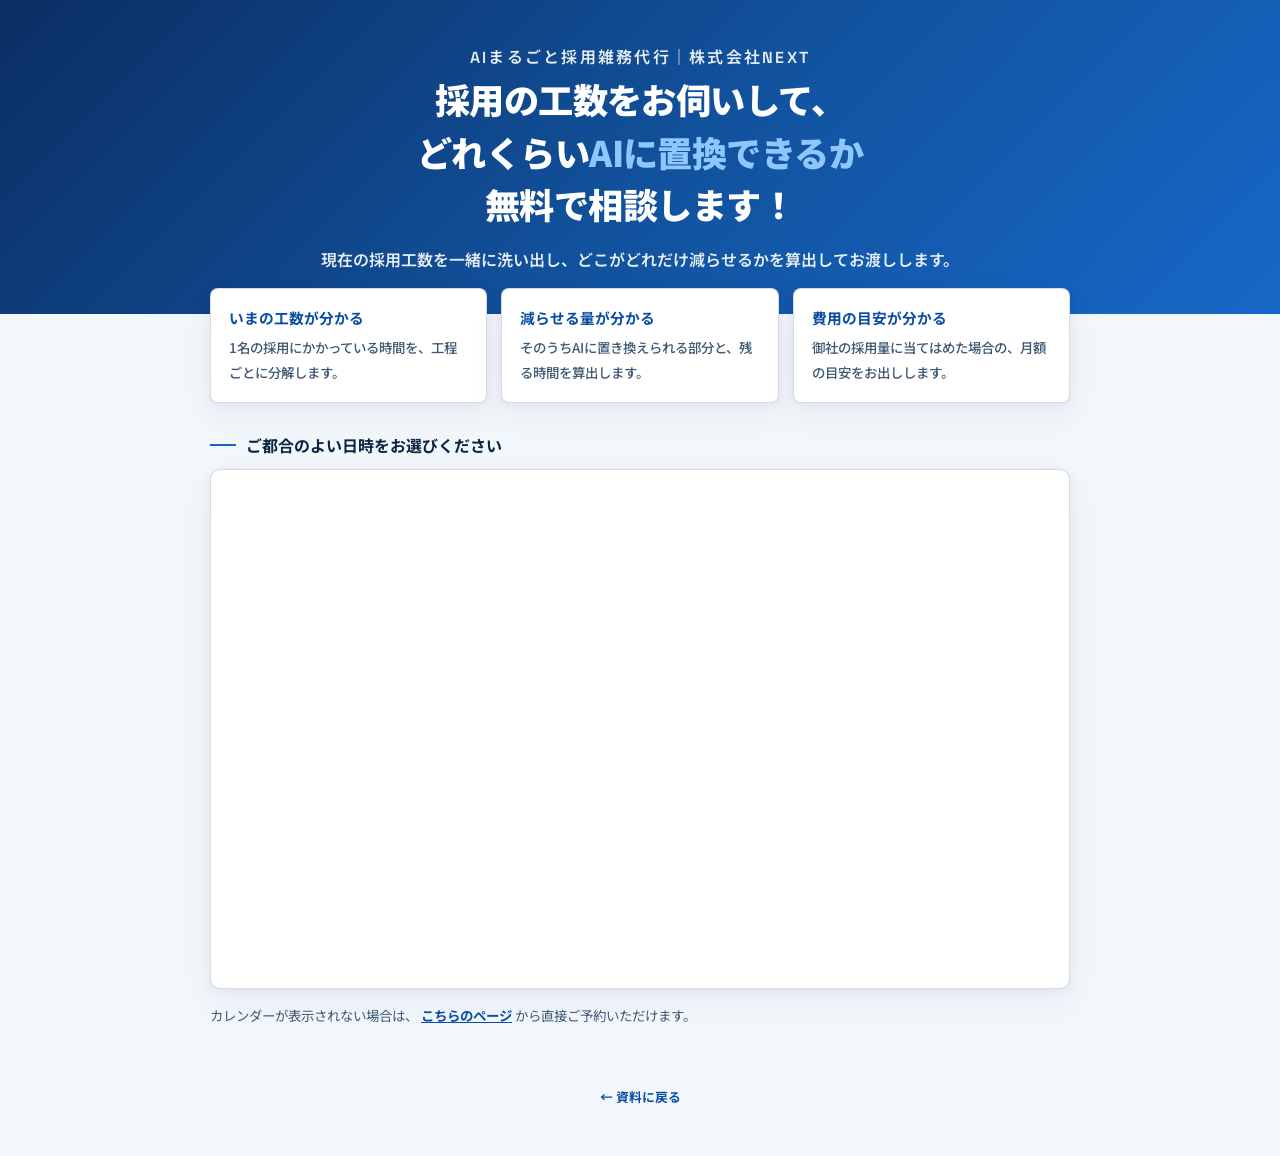
==== yoyaku.html @ 7cced798 "予約は専用ページに分離／日程調整をカレンダー体裁に／FAQ・料金の見出し変更／イラスト差し替え" ====
<!DOCTYPE html>
<html lang="ja">
<head>
<meta charset="utf-8">
<meta name="viewport" content="width=device-width, initial-scale=1">
<title>無料相談のご予約｜AIまるごと採用雑務代行｜株式会社NEXT</title>
<meta name="description" content="採用の工数をお伺いして、どれくらいAIに置き換えられるかを無料でご相談します。ご都合のよい日時をお選びください。">
<meta name="robots" content="noindex">
<link rel="preconnect" href="https://fonts.googleapis.com">
<link rel="preconnect" href="https://fonts.gstatic.com" crossorigin>
<link href="https://fonts.googleapis.com/css2?family=Space+Grotesk:wght@500;600;700&family=Noto+Sans+JP:wght@500;600;700;900&display=swap" rel="stylesheet">
<style>
  :root{
    --bg:#F2F7FC; --surface:#FFFFFF; --line:rgba(11,37,69,.16);
    --ink:#0B2545; --ink-dim:#3E5875;
    --accent:#1668C8; --accent-2:#0B4DA2; --navy:#0B2E63;
    --font-jp:"Noto Sans JP",sans-serif; --font-en:"Space Grotesk","Noto Sans JP",sans-serif;
  }
  *,*::before,*::after{ box-sizing:border-box; }
  body{
    margin:0; background:var(--bg); color:var(--ink);
    font-family:var(--font-jp); -webkit-font-smoothing:antialiased;
  }
  /* 上部：資料と同じ濃紺のブロック */
  .hd{
    background:linear-gradient(135deg,#0B2E63 0%,#12539F 55%,#1668C8 100%);
    color:#fff; padding:44px 24px 40px; text-align:center;
  }
  .hd-eyebrow{
    font-family:var(--font-en); font-size:.78rem; letter-spacing:.14em;
    color:rgba(255,255,255,.75); margin:0 0 14px;
  }
  .hd h1{
    margin:0 0 14px; font-size:clamp(1.4rem,3.4vw,2.2rem); font-weight:900;
    line-height:1.5; letter-spacing:-.015em;
  }
  .hd h1 .hl{ color:#8EC6FF; }
  .hd p{ margin:0; font-size:clamp(.9rem,1.6vw,1rem); font-weight:600; color:rgba(255,255,255,.9); line-height:1.8; }

  /* 相談で分かること */
  .pts{
    max-width:900px; margin:-26px auto 0; padding:0 20px;
    display:grid; grid-template-columns:repeat(3,1fr); gap:14px;
  }
  .pt{
    background:var(--surface); border:1px solid var(--line); border-radius:8px;
    padding:18px 18px; box-shadow:0 2px 10px rgba(11,37,69,.06), 0 12px 34px rgba(11,37,69,.05);
  }
  .pt b{ display:block; font-size:.92rem; font-weight:700; margin-bottom:6px; color:var(--accent-2); }
  .pt span{ font-size:.84rem; font-weight:500; color:var(--ink-dim); line-height:1.7; }

  /* カレンダー本体。等倍で置くので操作が崩れない */
  .cal{
    max-width:900px; margin:30px auto 0; padding:0 20px 60px;
  }
  .cal-h{
    font-size:1rem; font-weight:700; margin:0 0 12px;
    display:flex; align-items:center; gap:10px;
  }
  .cal-h::before{ content:""; width:26px; height:2px; background:var(--accent); display:block; }
  .cal-box{
    background:var(--surface); border:1px solid var(--line); border-radius:10px;
    padding:16px; box-shadow:0 2px 10px rgba(11,37,69,.06), 0 12px 34px rgba(11,37,69,.05);
    min-height:520px;
  }
  .cal-fb{ margin:14px 0 0; font-size:.84rem; color:var(--ink-dim); line-height:1.8; }
  .cal-fb a{ color:var(--accent-2); font-weight:700; }

  .ft{ text-align:center; padding:0 20px 50px; font-size:.8rem; color:var(--ink-dim); }
  .ft a{ color:var(--accent-2); font-weight:700; text-decoration:none; }

  @media (max-width:760px){
    .pts{ grid-template-columns:1fr; margin-top:-18px; }
    .hd{ padding:34px 18px 34px; }
  }
</style>
</head>
<body>

<header class="hd">
  <p class="hd-eyebrow">AIまるごと採用雑務代行｜株式会社NEXT</p>
  <h1>採用の工数をお伺いして、<br>どれくらい<span class="hl">AIに置換できるか</span><br>無料で相談します！</h1>
  <p>現在の採用工数を一緒に洗い出し、どこがどれだけ減らせるかを算出してお渡しします。</p>
</header>

<section class="pts">
  <div class="pt"><b>いまの工数が分かる</b><span>1名の採用にかかっている時間を、工程ごとに分解します。</span></div>
  <div class="pt"><b>減らせる量が分かる</b><span>そのうちAIに置き換えられる部分と、残る時間を算出します。</span></div>
  <div class="pt"><b>費用の目安が分かる</b><span>御社の採用量に当てはめた場合の、月額の目安をお出しします。</span></div>
</section>

<main class="cal">
  <h2 class="cal-h">ご都合のよい日時をお選びください</h2>
  <div class="cal-box">
    <!-- TimeRex -->
    <div id="timerex_calendar" data-url="https://timerex.net/s/m.inoue_361c_6dde/3ffb8afc"></div>
  </div>
  <p class="cal-fb">
    カレンダーが表示されない場合は、
    <a href="https://timerex.net/s/m.inoue_361c_6dde/3ffb8afc" target="_blank" rel="noopener">こちらのページ</a>
    から直接ご予約いただけます。
  </p>
</main>

<footer class="ft">
  <a href="./">← 資料に戻る</a>
</footer>

<script id="timerex_embed" src="https://asset.timerex.net/js/embed.js"></script>
<script>
  // embed.js の読み込み完了を待ってから描画する（先に呼ぶと何も出ない）
  (function () {
    var tries = 0;
    (function go() {
      if (typeof TimerexCalendar === 'function') { TimerexCalendar(); return; }
      if (++tries > 40) return;          // 約8秒で諦め、上のリンクに誘導
      setTimeout(go, 200);
    })();
  })();
</script>

</body>
</html>
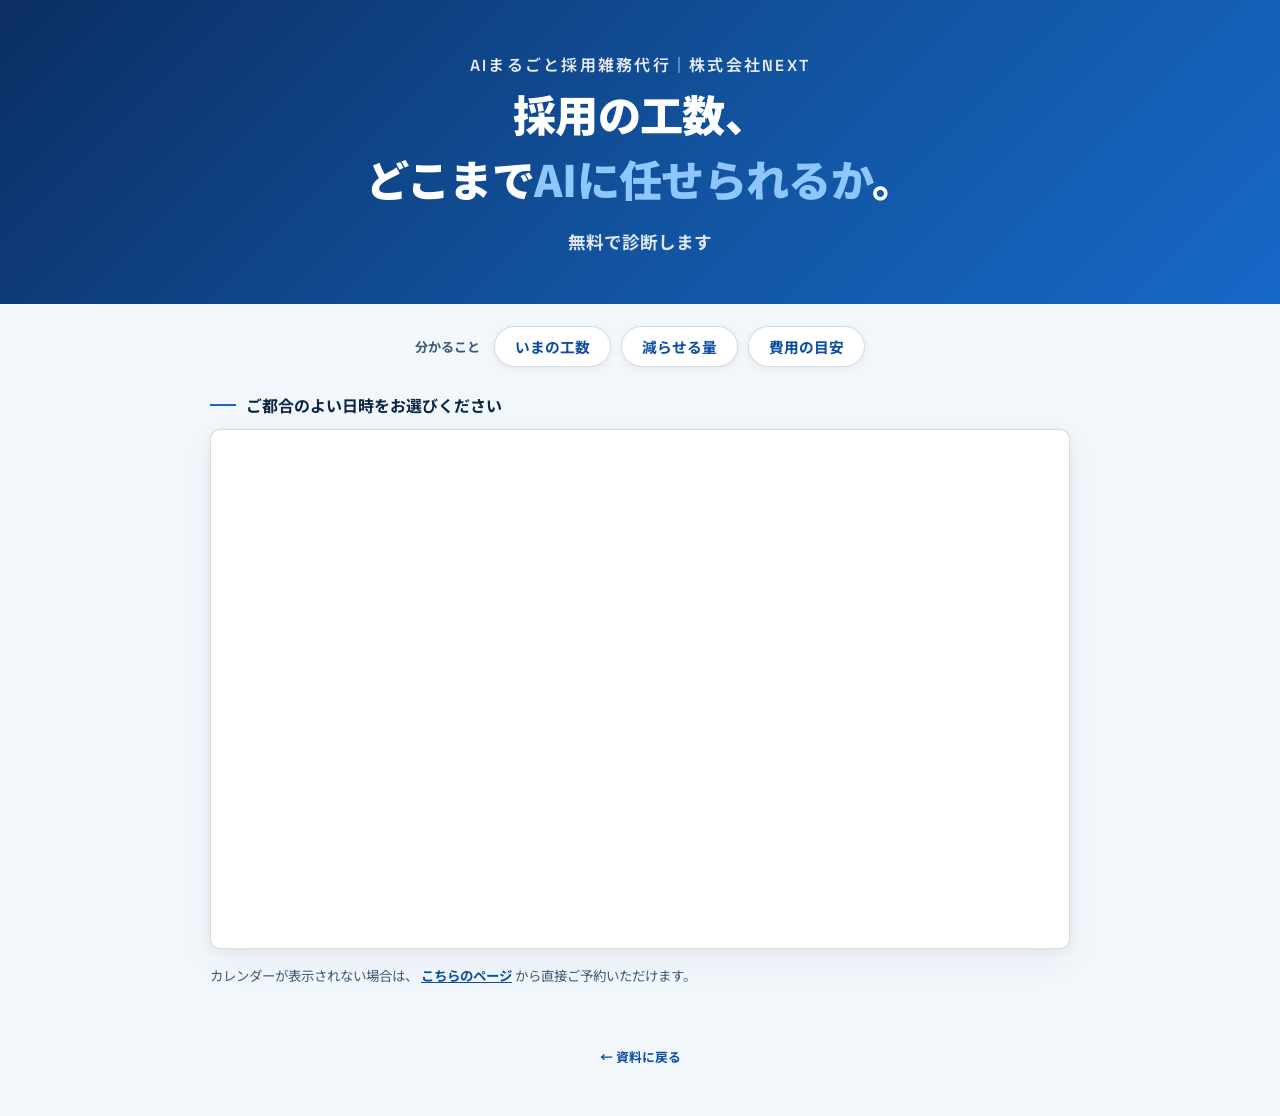
==== commit 2dcdac77: "締めに3ステップの図解を追加しボタンを大型化／予約ページの文言を圧縮" ====
--- a/yoyaku.html
+++ b/yoyaku.html
@@ -24,34 +24,36 @@
   /* 上部：資料と同じ濃紺のブロック */
   .hd{
     background:linear-gradient(135deg,#0B2E63 0%,#12539F 55%,#1668C8 100%);
-    color:#fff; padding:44px 24px 40px; text-align:center;
+    color:#fff; padding:52px 24px 46px; text-align:center;
   }
   .hd-eyebrow{
     font-family:var(--font-en); font-size:.78rem; letter-spacing:.14em;
     color:rgba(255,255,255,.75); margin:0 0 14px;
   }
   .hd h1{
-    margin:0 0 14px; font-size:clamp(1.4rem,3.4vw,2.2rem); font-weight:900;
+    margin:0 0 16px; font-size:clamp(1.7rem,4vw,2.7rem); font-weight:900;
     line-height:1.5; letter-spacing:-.015em;
   }
   .hd h1 .hl{ color:#8EC6FF; }
   .hd p{ margin:0; font-size:clamp(.9rem,1.6vw,1rem); font-weight:600; color:rgba(255,255,255,.9); line-height:1.8; }
 
-  /* 相談で分かること */
+  .hd-sub{ margin:0 !important; font-size:clamp(.95rem,1.7vw,1.1rem) !important; font-weight:700 !important; color:rgba(255,255,255,.86) !important; }
+
+  /* 分かること：文章をやめて短い項目だけにする */
   .pts{
-    max-width:900px; margin:-26px auto 0; padding:0 20px;
-    display:grid; grid-template-columns:repeat(3,1fr); gap:14px;
+    max-width:900px; margin:22px auto 0; padding:0 20px;
+    display:flex; align-items:center; justify-content:center; gap:10px; flex-wrap:wrap;
   }
+  .pts-h{ font-size:.82rem; font-weight:700; color:var(--ink-dim); margin-right:4px; }
   .pt{
-    background:var(--surface); border:1px solid var(--line); border-radius:8px;
-    padding:18px 18px; box-shadow:0 2px 10px rgba(11,37,69,.06), 0 12px 34px rgba(11,37,69,.05);
+    background:var(--surface); border:1px solid var(--line); border-radius:100px;
+    padding:9px 20px; font-size:.92rem; font-weight:700; color:var(--accent-2);
+    box-shadow:0 2px 8px rgba(11,37,69,.06);
   }
-  .pt b{ display:block; font-size:.92rem; font-weight:700; margin-bottom:6px; color:var(--accent-2); }
-  .pt span{ font-size:.84rem; font-weight:500; color:var(--ink-dim); line-height:1.7; }
 
   /* カレンダー本体。等倍で置くので操作が崩れない */
   .cal{
-    max-width:900px; margin:30px auto 0; padding:0 20px 60px;
+    max-width:900px; margin:26px auto 0; padding:0 20px 60px;
   }
   .cal-h{
     font-size:1rem; font-weight:700; margin:0 0 12px;
@@ -70,7 +72,7 @@
   .ft a{ color:var(--accent-2); font-weight:700; text-decoration:none; }
 
   @media (max-width:760px){
-    .pts{ grid-template-columns:1fr; margin-top:-18px; }
+    .pts{ gap:8px; }
     .hd{ padding:34px 18px 34px; }
   }
 </style>
@@ -79,14 +81,15 @@
 
 <header class="hd">
   <p class="hd-eyebrow">AIまるごと採用雑務代行｜株式会社NEXT</p>
-  <h1>採用の工数をお伺いして、<br>どれくらい<span class="hl">AIに置換できるか</span><br>無料で相談します！</h1>
-  <p>現在の採用工数を一緒に洗い出し、どこがどれだけ減らせるかを算出してお渡しします。</p>
+  <h1>採用の工数、<br>どこまで<span class="hl">AIに任せられるか</span>。</h1>
+  <p class="hd-sub">無料で診断します</p>
 </header>
 
 <section class="pts">
-  <div class="pt"><b>いまの工数が分かる</b><span>1名の採用にかかっている時間を、工程ごとに分解します。</span></div>
-  <div class="pt"><b>減らせる量が分かる</b><span>そのうちAIに置き換えられる部分と、残る時間を算出します。</span></div>
-  <div class="pt"><b>費用の目安が分かる</b><span>御社の採用量に当てはめた場合の、月額の目安をお出しします。</span></div>
+  <span class="pts-h">分かること</span>
+  <span class="pt">いまの工数</span>
+  <span class="pt">減らせる量</span>
+  <span class="pt">費用の目安</span>
 </section>
 
 <main class="cal">
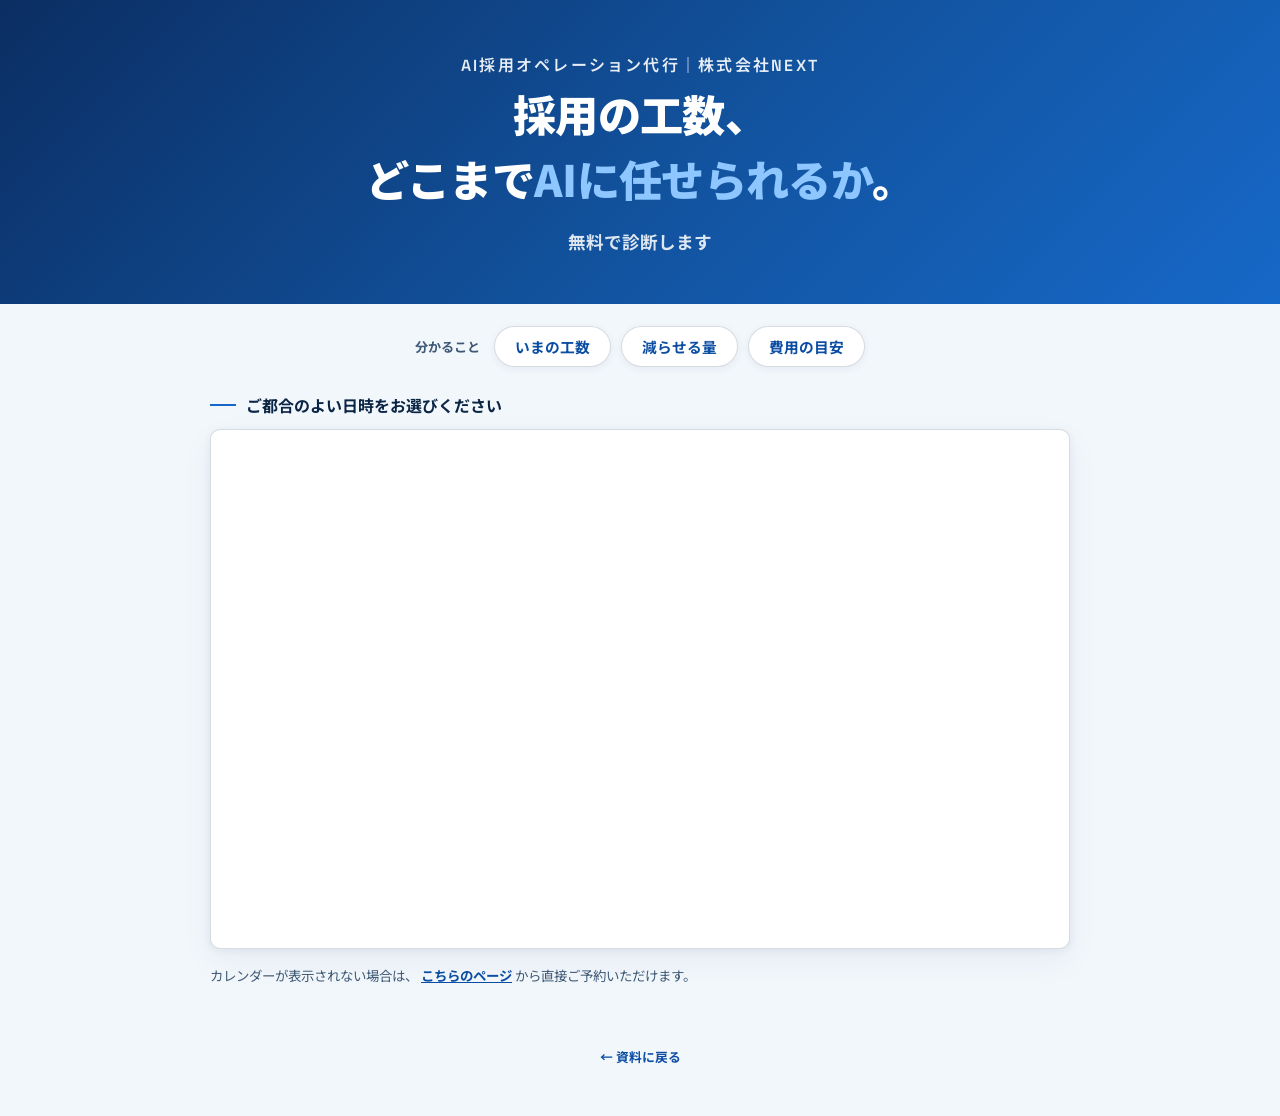
==== commit f695027a: "商品名をAI採用オペレーション代行に変更（雑務という語を全廃）" ====
--- a/yoyaku.html
+++ b/yoyaku.html
@@ -3,7 +3,7 @@
 <head>
 <meta charset="utf-8">
 <meta name="viewport" content="width=device-width, initial-scale=1">
-<title>無料相談のご予約｜AIまるごと採用雑務代行｜株式会社NEXT</title>
+<title>無料相談のご予約｜AI採用オペレーション代行｜株式会社NEXT</title>
 <meta name="description" content="採用の工数をお伺いして、どれくらいAIに置き換えられるかを無料でご相談します。ご都合のよい日時をお選びください。">
 <meta name="robots" content="noindex">
 <link rel="preconnect" href="https://fonts.googleapis.com">
@@ -80,7 +80,7 @@
 <body>
 
 <header class="hd">
-  <p class="hd-eyebrow">AIまるごと採用雑務代行｜株式会社NEXT</p>
+  <p class="hd-eyebrow">AI採用オペレーション代行｜株式会社NEXT</p>
   <h1>採用の工数、<br>どこまで<span class="hl">AIに任せられるか</span>。</h1>
   <p class="hd-sub">無料で診断します</p>
 </header>
